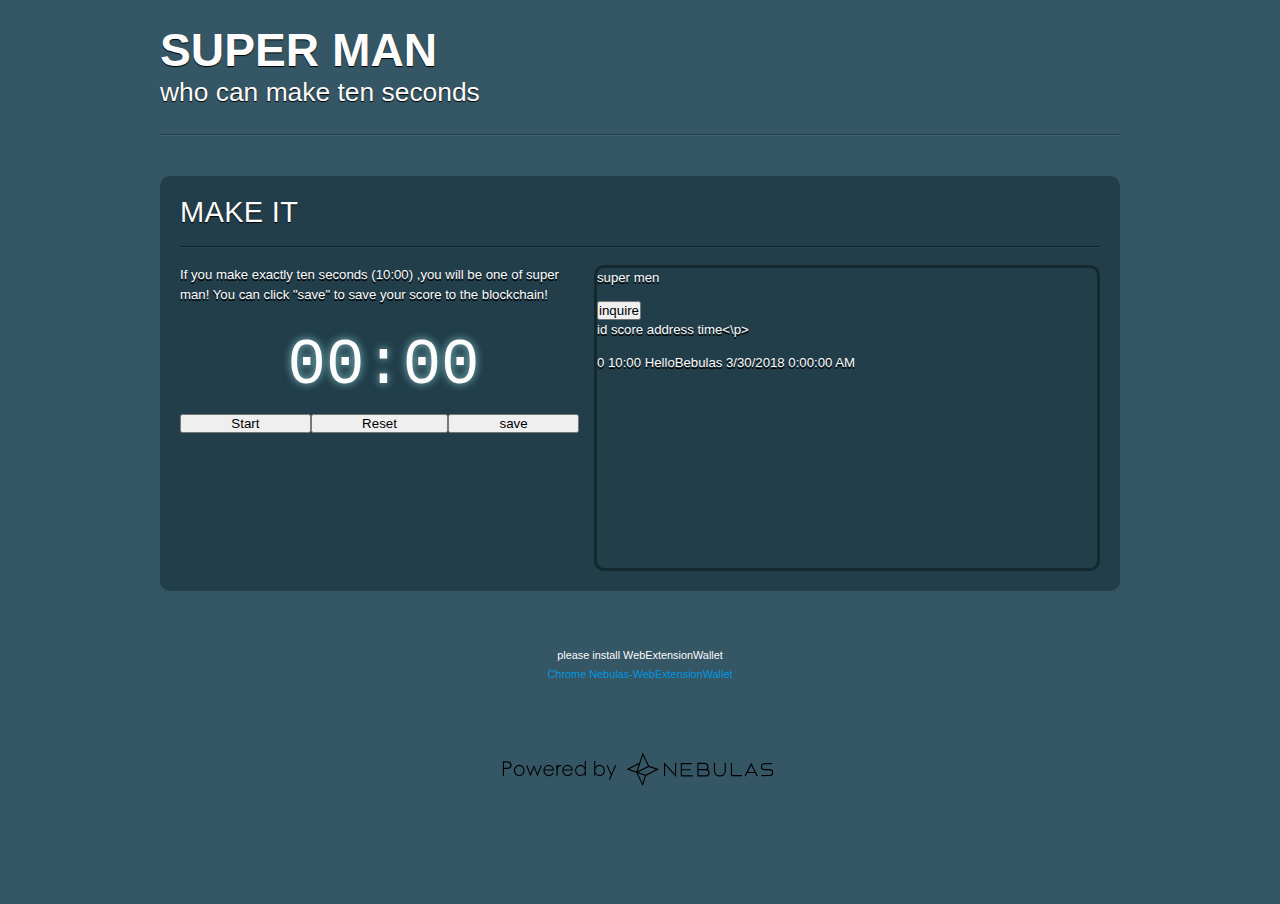
==== index.html @ 2460801b "Update index.html" ====
<!DOCTYPE html> <!-- The new doctype -->
<html>
    <head>
    
        <meta http-equiv="Content-Type" content="text/html; charset=utf-8" />
        
        <title>Game:make ten seconds!</title>
        
        <link rel="stylesheet" type="text/css" href="styles.css" />
        
        <!-- Internet Explorer HTML5 enabling code: -->
        
        <!--[if IE]>
        <script src="http://html5shiv.googlecode.com/svn/trunk/html5.js"></script>
        
        <style type="text/css">
        .clear {
          zoom: 1;
          display: block;
        }
        </style>

        
        <![endif]-->
        
    </head>
    
    <body>
      <script src="lib/jquery-3.3.1.min.js"></script>
      <script src="lib/nebPay.js"></script>
      <script src="lib/nebulas.js"></script>
    	
    	<section id="page"> <!-- Defining the #page section with the section tag -->
    
            <header> <!-- Defining the header section of the page with the appropriate tag -->
            
                <hgroup>
                    <h1>Super Man</h1>
                    <h3>who can make ten seconds</h3>
                </hgroup>
            
            </header>
            
            <section id="articles"> <!-- A new section with the articles -->

				<!-- Article 1 start -->

                <div class="line"></div>  <!-- Dividing line -->
                
                <article id="article1"> <!-- The new article tag. The id is supplied so it can be scrolled into view. -->
                    <h2>Make it</h2>
                    
                    <div class="line"></div>
                    
                    <div class="articleBody clear">
                    
                    	<figure> <!-- The figure tag marks data (usually an image) that is part of the article -->
                            <p>super men</p>
                            <button type="button" class="get-score" name="get-score">inquire</button>
                            <div class="score_list">
                                
				    <p>id score                address         time<\p>
					    <p>0 10:00 HelloBebulas 3/30/2018 0:00:00 AM 
                      
                              <div id = "test"> </div>
                            <script type="text/javascript">
                               
                                var myDate = new Date();
				   
                                var NebPay = require("nebpay");
				   
                                var nebPay = new NebPay();
				    
                                /*
                                if (typeof(webExtensionWallet) === 'undefined"') {
                                    alert("please install WebExtensionWallet")
                                }
                                */
                                var dappaddress = "n1nzj1m4hqaMaArcCCb3f8pCRAZm8vLmqKf";
                             
/*
                                $('#save-score').on('click',function(){
				    alert("save");
					
                                    document.write("starting saving");
                                    var score = $('#current_score').val();
                                    var to = dappaddress;
                                    var value = "0";
                                    time = myDate.toLocaleString();
                                    var callsaveFunction = "save";
                                    var callsaveArgs = "[" + score.trim() + "," + time.trim() + "]";
                                    var callgetFunction = "get";
                                    var callgetArgs = ""
                                    document.write("svae function");
                                    nebPay.call(to,value,callsaveFunction,callsaveArgs,{
                                        listener:score_push
                                       // document.write("save success");
                                    });
                                    document.write("starting geting");
                                    nebPay.call(to,value,callgetFunction,callgetArgs,then (function (resp){
                                      document.write("get success");
				      
                                      
                                        document.write(resp);
                                        for (var [key,value] of resp){
                                            //content = JSON.parse(value)
                                            //document.write(key+"/t"+content.score+"/t"+content.author+"/t"+content.time);
                                            document.write(key.toString()+"\t"+value.score.toString()+"\t"+value.author.toString()+"\t"+value.time.toString()+"<br>");
                                        }
                                        
                                    }));
                                })
				 */

                                function score_push(repo) {
                                    console.log("score :" + repo);
                                }
                                //var resp = new Map();
                                //resp.set(2,{"key":2,"score":"09:00","author":"1231231","time":"12"});
                                //resp.set(3,{"key":3,"score":"08:00","author":"1231231","time":"12"});
                                //document.write("test");
                                //for (var [key,value] of resp){
                                    //content = JSON.parse(value)；
                                    //document.write("key:"+key.toString());
                                    //document.write("score:"+value.score.toString());
                                    //document.write("author:"+value.author.toString());
                                    //document.write("value:"+content.toString());
                                    
                              //  }
                            </script>
                            </div>
                        </figure>
                        
                        <p>If you make exactly ten seconds (10:00) ,you will be one of super man! You can click "save" to save your score to the blockchain! </p>

                        

                        <div class="timer-display" id="current_score">
				00:00
                        </div>
                        <form class="setting-options">

                        <button type="button" class="toggle-timer" name="toggle-timer">Start</button>
                        <button type="button" class="reset-timer" name="reset-timer">Reset</button>
                        <button type="button" class="save-score" name="save-score">save</button>

                        </form>
                    </div>
                </article>
                
				<!-- Article 1 end -->

            </section>

        <script type="text/javascript">
                            const timerDisplay = document.querySelector(".timer-display");
                            const toggleButton = document.querySelector(".toggle-timer");
                            const resetButton = document.querySelector(".reset-timer");
                            const savebutton = document.querySelector(".save-score");
                            const getbutton = document.querySelector(".get-score");

                            const maxTime = 1500;

                            let runningTimer;
                            let timerStatus = false;

                            function displayTime(decSeconds) {
                              //const minutes = Math.floor(decSeconds / 600);
                              //const restDecSecs = decSeconds % 600;
                              const seconds = Math.floor(decSeconds / 100);
                              const deciSeconds = decSeconds % 100;

                              //const displayMins = `${minutes < 10 ? "0" : ""}${minutes}`;
                              const displaySecs = `${seconds < 10 ? "0" : ""}${seconds}`;
                              const displayDecSecs = `${deciSeconds <10 ? "0" : ""}${deciSeconds}`;

                              //const display = `${displayMins}:${displaySecs}.${displayDecSecs}`;
                              const display = `${displaySecs}:${displayDecSecs}`;

                              timerDisplay.textContent = display;
				/*    
                              displayBinary("mt", Math.floor(minutes / 10));
                              displayBinary("mo", minutes % 10);
                              displayBinary("st", Math.floor(seconds / 10));
                              displayBinary("so", seconds % 10);
                              displayBinary("d", deciSeconds);
                              */
                            }

                            function runTimer() {
                              clearInterval(runningTimer);
                              let timer = 0;

                              // start interval
                              runningTimer = setInterval(() => {
                                const runTimer = timer++;

                                // if time is up (reached max of 59min59sec) stop timer
                                if (runTimer > maxTime) {
                                  clearInterval(runningTimer);
                                  return;
                                }

                                // display timer
                                displayTime(timer);
                              }, 10);
                            }
/*
                            function displayBinary(type, digit) {
                              for (let i = 8; i >= 1; i = i / 2) {
                                let binary = Math.floor(digit / i);

                                binary
                                  ? document.getElementById(`${type}${i}`).classList.add("active")
                                  : document.getElementById(`${type}${i}`).classList.remove("active");

                                digit = digit % i;
                              }
                            }
                            */

                            function toggleTimer() {
                              // stops timer
                              if (timerStatus) {
                                toggleButton.textContent = "Start";
                                toggleButton.setAttribute("disabled", true);

                                // stop running timer
                                clearInterval(runningTimer);

                                // starts timer
                              } else if (!timerStatus) {
                                runTimer();
                                toggleButton.textContent = "Stop";
                              }

                              timerStatus = !timerStatus;
                            }

                            function resetTimer() {
                              toggleButton.textContent = "Start";
                              toggleButton.removeAttribute("disabled");
                              timerStatus = false;
                              displayTime(0);
                              clearInterval(runningTimer);
                            }

                            function saveScore () {
                              $("#search_result").text("score");
                              var score = timerDisplay.textContent;
                              var to = dappaddress;
                              var value = "0";
                              var time = myDate.toLocaleString();
                              var callsaveFunction = "set";
                              var callsaveArgs = "[" + "\"" + score.toString() + "\"" + "," + "\"" + time.toString() + "\"" + "]";
                              
                              $("#search_result").text("score--call");
                              nebPay.call(to,value,callsaveFunction,callsaveArgs,{
                                listener:function(){
                                 // $("#search_result").text("score--call--success");
                                }
                              })

                              
                                  //listener:score_push
                                 // document.write("save success");
                              //});
                              //$("#search_result").text("score--call--success");

                             // $("#search_result").text("success");
                              //alert("success");
                            }

                            function getScore(){
                              var to = dappaddress;
                              var value = "0";
                              var callgetFunction = "get";
                              var callgetArgs = "";
				  /*  
                              nebPay.simulateCall(to,value,callgetFunction,callgetArgs,{
                                listener: function(resp){

                                  $("#result").text("res:"+resp.result.toString());
                                }
                              });
			      

                              nebPay.simulateCall(to,value,"getsize",callgetArgs,{
                                listener: function(resp){
                                  $("#size").text("size:"+resp.toString());
                                }
                              });
				    
*/
                              nebPay.simulateCall(to,value,"foreach",callgetArgs,{
                                listener:function(resp){
                                  tmp="";
                                  items = resp.result.toString().split("_");
                                  for(var i=1;i<items.length;i++){
                                    //part = items[i].split(",");
				    part = items[i].substring(9,items[i].length-3).split(",");
                                    //res+= part[0].split(":")[1] + "\t" + part[1].split(":")[1].substring(4,part[1].split(":")[1].length-4) + "\t" + part[2].split(":")[1].substring(4,part[2].split(":")[1].length-4) + " \t" + part[3].split(":")[1].substring(4,part[3].split(":")[1].length-4) + "\n"
                                    tmp = String(part[0]).substring(6)+"\t"+String(part[1]).substring(12,17)+"\t"+String(part[2]).substring(13,48)+"\t"+String(part[3]).substring(11)+"\t"+String(part[4]).substring(1,12);
				var txt = "<p>"+tmp+"</p>";
					  $("#test").append(txt);
				  }
			           
                            
                                }
                              });

                            }

                            toggleButton.addEventListener("click", toggleTimer);
                            resetButton.addEventListener("click", resetTimer);
                            savebutton.addEventListener("click",saveScore);
                            getbutton.addEventListener("click",getScore);
                        </script>

            
		</section> <!-- Closing the #page section -->
        
        <!-- JavaScript Includes -->
        
        <script src="script.js"></script>
        <footer>
        <div>
                <p><br/>please install WebExtensionWallet<a href="https://github.com/ChengOrangeJu/WebExtensionWallet">Chrome Nebulas-WebExtensionWallet</a> </p>
                <a href="https://nebulas.io/"><img src="[data-uri]" height="200" width="300"></a>

            </div>
        </footer>

    </body>
</html>
---- styles.css ----
*{
	/* Universal reset: */
	margin:0;
	padding:0;
}

header,footer,
article,section,
hgroup,nav,
figure{
	/* Giving a display value to the HTML5 rendered elements: */
	display: block;
}

.show{
	display: block;
	overflow: scroll;
}

body{
	/* Setting the default text color, size, page background and a font stack: */
	font-size:0.825em;
	color:#fcfcfc;
	background-color:#355664;
	font-family:Arial, Helvetica, sans-serif;
}

/* Hyperlink Styles: */

a, a:visited {
	color:#0196e3;
	text-decoration:none;
	outline:none;
}

a:hover{
	text-decoration:underline;
}

a img{
	border:none;
}

/* Headings: */

h1,h2,h3{
	font-family:"Myriad Pro","Helvetica Neue",Helvetica,Arial,Sans-Serif;
	text-shadow:0 1px 1px black;
}

h1{
	/* The logo text */
	font-size:3.5em;
	padding:0.5em 0 0;
	text-transform:uppercase;
}

h3{
	/* The slogan text */
	font-family:forte,"Myriad Pro","Helvetica Neue",Helvetica,Arial,Sans-Serif;
	font-size:2em;
	font-weight:normal;
	margin:0 0 1em;
}


h2{
	font-size:2.2em;
	font-weight:normal;
	letter-spacing:0.01em;
	text-transform:uppercase;
}

p{
	line-height:1.5em;
	padding-bottom:1em;
}

.line{
	/* The dividing line: */
	height:1px;
	background-color:#24404c;
	border-bottom:1px solid #416371;
	margin:1em 0;
	overflow:hidden;
}

article .line{
	/* The dividing line inside of the article is darker: */
	background-color:#15242a;
	border-bottom-color:#204656;
	margin:1.3em 0;
}

footer .line{
	margin:2em 0;
}

nav{
	background:url(img/gradient_light.jpg) repeat-x 50% 50% #f8f8f8;
	padding:0 5px;
	position:absolute;
	right:0;
	top:4em;
	
	border:1px solid #FCFCFC;

	-moz-box-shadow:0 1px 1px #333333;
	-webkit-box-shadow:0 1px 1px #333333;
	box-shadow:0 1px 1px #333333;
}

/* The clearfix hack to clear the floats: */

.clear:after{
	content: ".";
	display: block;
	height: 0;
	clear: both;
	visibility: hidden;
}

.timer-display {
  padding: 1rem 0.5rem;
  line-height: 1;
  text-shadow: 0 0 8px hsla(180, 100%, 85%, 0.7);
  font-family: "Source Code Pro", monospace;
  font-size: 4rem;
  font-weight: 400;
  text-align: center;
}
/*
.settings {
  padding: 0.5rem;
  border-radius: 0 0 20px 50px;
  box-sizing: border-box;
}

.setting-options {
  padding: 0 1rem;
}

.setting-options > * {
  margin: 0.8rem;
}
*/

/* App-Layout */

.container {
  justify-content: center;
  align-items: center;
}

.binary-display {
  display: grid;
  grid-template-rows: repeat(4, 1fr);
  grid-template-columns: repeat(5, 1fr);
  grid-gap: 2em;
}

.setting-options {
  display: flex;
  justify-content: center;
}

.setting-options > * {
  flex-grow: 1;
}


/* The navigation styling: */

nav ul li{
	display:inline;
}

nav ul li a,
nav ul li a:visited{
	color:#565656;
	display:block;
	float:left;
	font-size:1.25em;
	font-weight:bold;
	margin:5px 2px;
	padding:7px 10px 4px;
	text-shadow:0 1px 1px white;
	text-transform:uppercase;
}

nav ul li a:hover{
	text-decoration:none;
	background-color:#f0f0f0;
}

nav, article, nav ul li a,figure{
	/* Applying CSS3 rounded corners: */
	-moz-border-radius:10px;
	-webkit-border-radius:10px;
	border-radius:10px;
}

/* Article styles: */

#page{
	width:960px;
	margin:0 auto;
	position:relative;
}

article{
	background-color:#213E4A;
	margin:3em 0;
	padding:20px;
	
	text-shadow:0 2px 0 black;
}

figure{
	border:3px solid #142830;
	float:right;
	height:300px;
	margin-left:15px;
	overflow:auto;
	width:500px;
}

figure:hover{
	-moz-box-shadow:0 0 2px #4D7788;
	-webkit-box-shadow:0 0 2px #4D7788;
	box-shadow:0 0 2px #4D7788;
}

figure img{
	margin-left:-60px;
}

/* Footer styling: */

footer{
	margin-bottom:30px;
	text-align:center;
	font-size:0.825em;
}


footer p{
	margin-bottom:-2.5em;
	position:relative;
}

footer a,footer a:visited{
	/*color:#cccccc;
	background-color:#213e4a;*/
	display:block;
	padding:2px 4px;
	z-index:100;
	position:relative;
}

footer a:hover{
	text-decoration:none;
	/*background-color:#142830;*/
}

footer a.by{
	float:left;

}

footer a.up{
	float:right;
}
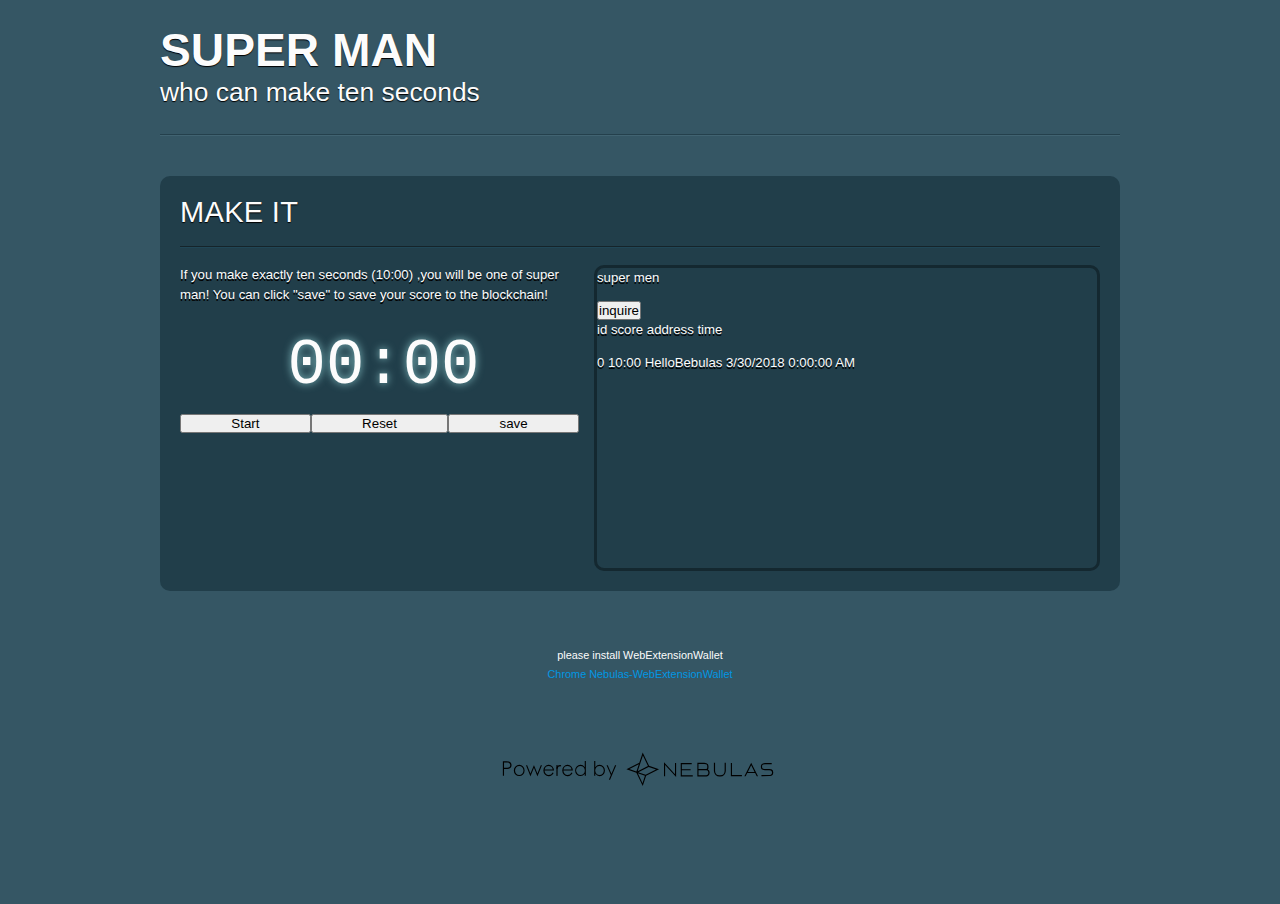
==== commit 3daaf895: "Update index.html" ====
--- a/index.html
+++ b/index.html
@@ -59,7 +59,7 @@
                             <button type="button" class="get-score" name="get-score">inquire</button>
                             <div class="score_list">
                                 
-				    <p>id score                address         time<\p>
+				    <p>id score                address         time</p>
 					    <p>0 10:00 HelloBebulas 3/30/2018 0:00:00 AM 
                       
                               <div id = "test"> </div>
@@ -76,7 +76,7 @@
                                     alert("please install WebExtensionWallet")
                                 }
                                 */
-                                var dappaddress = "n1nzj1m4hqaMaArcCCb3f8pCRAZm8vLmqKf";
+                                var dappaddress = "n1otwM9ib9ZKuWzVzKmyYpEUfVWjefLjdBL";
                              
 /*
                                 $('#save-score').on('click',function(){
